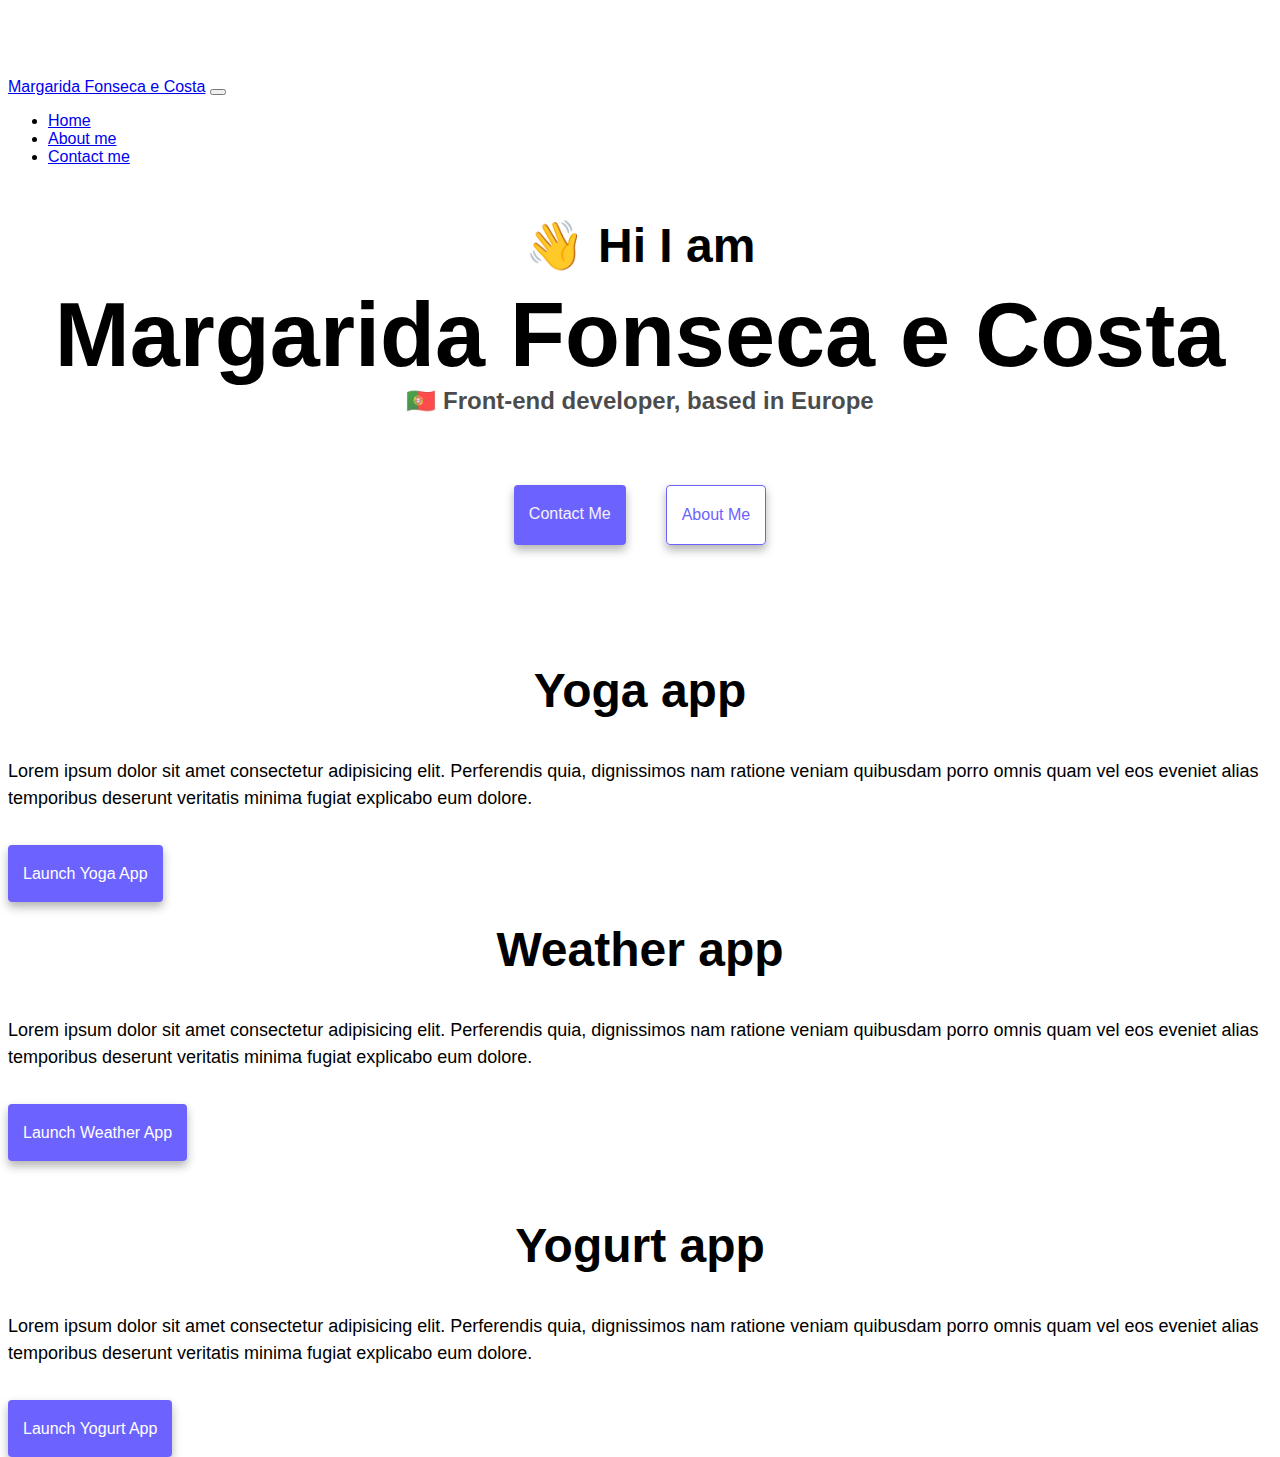
==== index.html @ ad6d13cf "Host the homework" ====
<!DOCTYPE html>
<html lang="en">
  <head>
    <meta charset="UTF-8" />
    <meta http-equiv="X-UA-Compatible" content="IE=edge" />
    <meta name="viewport" content="width=device-width, initial-scale=1.0" />
    <link rel="stylesheet" href="src/styles.css" />
    <link
      href="https://cdn.jsdelivr.net/npm/bootstrap@5.2.3/dist/css/bootstrap.min.css"
      rel="stylesheet"
      integrity="sha384-rbsA2VBKQhggwzxH7pPCaAqO46MgnOM80zW1RWuH61DGLwZJEdK2Kadq2F9CUG65"
      crossorigin="anonymous"
    />
    <script
      src="https://cdn.jsdelivr.net/npm/bootstrap@5.2.3/dist/js/bootstrap.bundle.min.js"
      integrity="sha384-kenU1KFdBIe4zVF0s0G1M5b4hcpxyD9F7jL+jjXkk+Q2h455rYXK/7HAuoJl+0I4"
      crossorigin="anonymous"
    ></script>
    <title>Margarida Fonseca e Costa</title>
  </head>
  <body>
    <nav class="navbar navbar-expand-lg bg-light fixed-top">
      <div class="container">
        <a class="navbar-brand" href="index.html">Margarida Fonseca e Costa</a>
        <button
          class="navbar-toggler"
          type="button"
          data-bs-toggle="collapse"
          data-bs-target="#navbarNav"
          aria-controls="navbarNav"
          aria-expanded="false"
          aria-label="Toggle navigation"
        >
          <span class="navbar-toggler-icon"></span>
        </button>
        <div class="collapse navbar-collapse" id="navbarNav">
          <ul class="navbar-nav">
            <li class="nav-item">
              <a class="nav-link active" aria-current="page" href="index.html"
                >Home</a
              >
            </li>
            <li class="nav-item">
              <a class="nav-link" href="about.html">About me</a>
            </li>
            <li class="nav-item">
              <a class="nav-link" href="about.html#mail">Contact me</a>
            </li>
          </ul>
        </div>
      </div>
    </nav>
    <h2 id="return-top" class="greetings">👋 Hi I am</h2>
    <h1 class="name">Margarida Fonseca e Costa</h1>
    <h3>🇵🇹 Front-end developer, based in Europe</h3>
    <div class="navigation-links">
      <a class="mail-page" href="about.html#mail">Contact Me</a>
      <a class="about-page" href="about.html">About Me</a>
    </div>
    <div class="container">
      <div class="row">
        <div class="col-6 project-images">
          <img
            src="https://31ukq.codesandbox.io/images/yoga.png"
            alt=""
            class="img-fluid"
          />
        </div>
        <div class="col-6 project-description">
          <h2 class="mb-3 app-name">Yoga app</h2>
          <p>
            Lorem ipsum dolor sit amet consectetur adipisicing elit. Perferendis
            quia, dignissimos nam ratione veniam quibusdam porro omnis quam vel
            eos eveniet alias temporibus deserunt veritatis minima fugiat
            explicabo eum dolore.
          </p>
          <a href="index.html#return-top" class="projects-links"
            >Launch Yoga App</a
          >
        </div>
      </div>
      <div class="row mt-5">
        <div class="col-6 project-description">
          <h2 class="mb-3 app-name">Weather app</h2>
          <p>
            Lorem ipsum dolor sit amet consectetur adipisicing elit. Perferendis
            quia, dignissimos nam ratione veniam quibusdam porro omnis quam vel
            eos eveniet alias temporibus deserunt veritatis minima fugiat
            explicabo eum dolore.
          </p>
          <a href="index.html#return-top" class="projects-links"
            >Launch Weather App</a
          >
        </div>
        <div class="col-6 project-images">
          <img
            src="https://31ukq.codesandbox.io/images/weather.png"
            alt=""
            class="img-fluid"
          />
        </div>
      </div>
      <div class="row mt-5">
        <div class="col-6 project-images">
          <img
            src="https://31ukq.codesandbox.io/images/yogurt.png"
            alt=""
            class="img-fluid"
          />
        </div>
        <div class="col-6 project-description">
          <h2 class="mb-3 app-name">Yogurt app</h2>
          <p>
            Lorem ipsum dolor sit amet consectetur adipisicing elit. Perferendis
            quia, dignissimos nam ratione veniam quibusdam porro omnis quam vel
            eos eveniet alias temporibus deserunt veritatis minima fugiat
            explicabo eum dolore.
          </p>
          <a href="index.html#return-top" class="projects-links"
            >Launch Yogurt App</a
          >
        </div>
      </div>
    </div>
  </body>
</html>
---- src/styles.css ----
:root {
  --primary-color: #6c63ff;
  --secondary-color: #f5f2fe;
  --box-shadow: 0 5px 10px rgba(0, 0, 0, 0.3);
}
body {
  padding-top: 70px;
  font-family: sans-serif;
}

h2 {
  font-size: 60px;
  text-align: center;
}

h3 {
  font-size: 24px;
  opacity: 0.7;
  padding-bottom: 10px;
  text-align: center;
  margin: 0;
}

p {
  font-size: 18px;
  line-height: 1.5;
  padding-bottom: 35px;
}
.name {
  font-size: 90px;
  text-align: center;
  margin: 0;
}

.app-name {
  font-size: 48px;
}

.title-page {
  margin-top: 40px;
  font-size: 100px;
  text-align: center;
}

.projects-links {
  background-color: var(--primary-color);
  color: white;
  text-decoration: none;
  padding: 20px 15px;
  border-radius: 4px;
  box-shadow: var(--box-shadow);
}
.greetings {
  font-size: 48px;
  padding: 35px 10px 10px 10px;
  text-align: center;
  margin: 0;
}

.navigation-links {
  display: flex;
  justify-content: center;
  margin-top: 40px;
  padding-bottom: 40px;
}
.mail-page {
  background-color: var(--primary-color);
  color: var(--secondary-color);
  text-decoration: none;
  border: none;
  margin: 20px;
  padding: 20px 15px;
  border-radius: 4px;
  box-shadow: var(--box-shadow);
}
.about-page {
  color: var(--primary-color);
  text-decoration: none;
  border: 1px solid var(--primary-color);
  margin: 20px;
  padding: 20px 15px;
  border-radius: 4px;
  box-shadow: var(--box-shadow);
}

.mail-me {
  display: flex;
  justify-content: center;
  color: var(--primary-color);
  font-size: 28px;
  text-decoration: none;
}
.mail-me:hover {
  text-decoration: underline;
}

.my-description {
  margin: 20px;
  text-align: center;
}

.contact {
  margin-top: 30px;
}

.contact-title {
  font-size: 48px;
}
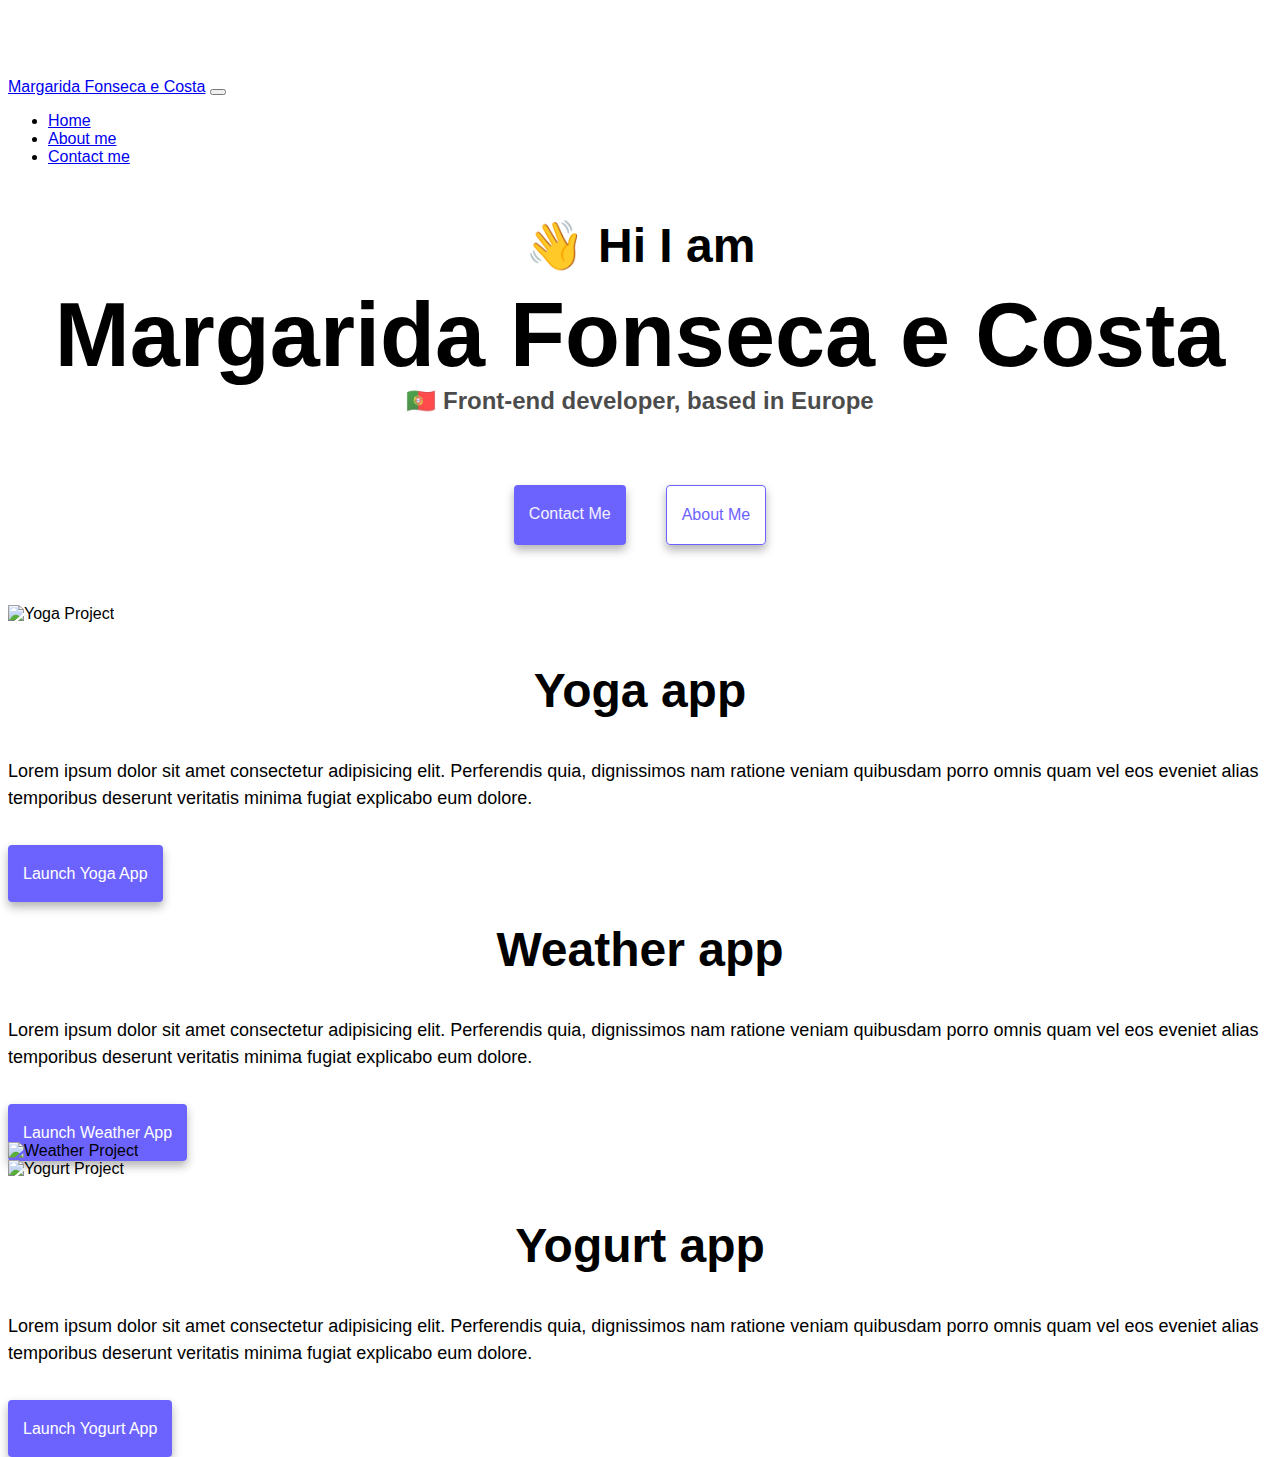
==== commit 709d6306: "SEO applied" ====
--- a/index.html
+++ b/index.html
@@ -4,6 +4,7 @@
     <meta charset="UTF-8" />
     <meta http-equiv="X-UA-Compatible" content="IE=edge" />
     <meta name="viewport" content="width=device-width, initial-scale=1.0" />
+    <meta name="description" content="Margarida Fonseca e Costa - A portfolio of a front-end developer based in Europe ">
     <link rel="stylesheet" href="src/styles.css" />
     <link
       href="https://cdn.jsdelivr.net/npm/bootstrap@5.2.3/dist/css/bootstrap.min.css"
@@ -16,12 +17,12 @@
       integrity="sha384-kenU1KFdBIe4zVF0s0G1M5b4hcpxyD9F7jL+jjXkk+Q2h455rYXK/7HAuoJl+0I4"
       crossorigin="anonymous"
     ></script>
-    <title>Margarida Fonseca e Costa</title>
+    <title>Front-end developer - Margarida Fonseca e Costa</title>
   </head>
   <body>
     <nav class="navbar navbar-expand-lg bg-light fixed-top">
       <div class="container">
-        <a class="navbar-brand" href="index.html">Margarida Fonseca e Costa</a>
+        <a class="navbar-brand" href="index.html" title="Homepage">Margarida Fonseca e Costa</a>
         <button
           class="navbar-toggler"
           type="button"
@@ -36,15 +37,15 @@
         <div class="collapse navbar-collapse" id="navbarNav">
           <ul class="navbar-nav">
             <li class="nav-item">
-              <a class="nav-link active" aria-current="page" href="index.html"
+              <a class="nav-link active" aria-current="page" href="index.html" title="Homepage"
                 >Home</a
               >
             </li>
             <li class="nav-item">
-              <a class="nav-link" href="about.html">About me</a>
+              <a class="nav-link" href="about.html" title="About Margarida Costa">About me</a>
             </li>
             <li class="nav-item">
-              <a class="nav-link" href="about.html#mail">Contact me</a>
+              <a class="nav-link" href="about.html#mail" title="Contact Margarida Costa">Contact me</a>
             </li>
           </ul>
         </div>
@@ -54,15 +55,15 @@
     <h1 class="name">Margarida Fonseca e Costa</h1>
     <h3>🇵🇹 Front-end developer, based in Europe</h3>
     <div class="navigation-links">
-      <a class="mail-page" href="about.html#mail">Contact Me</a>
-      <a class="about-page" href="about.html">About Me</a>
+      <a class="mail-page" href="about.html#mail" title="Contact Margarida Costa">Contact Me</a>
+      <a class="about-page" href="about.html" title="About Margarida Costa">About Me</a>
     </div>
     <div class="container">
       <div class="row">
         <div class="col-6 project-images">
           <img
             src="https://31ukq.codesandbox.io/images/yoga.png"
-            alt=""
+            alt="Yoga Project"
             class="img-fluid"
           />
         </div>
@@ -74,7 +75,7 @@
             eos eveniet alias temporibus deserunt veritatis minima fugiat
             explicabo eum dolore.
           </p>
-          <a href="index.html#return-top" class="projects-links"
+          <a href="index.html#return-top" class="projects-links" title="Yoga Project"
             >Launch Yoga App</a
           >
         </div>
@@ -88,14 +89,14 @@
             eos eveniet alias temporibus deserunt veritatis minima fugiat
             explicabo eum dolore.
           </p>
-          <a href="index.html#return-top" class="projects-links"
+          <a href="index.html#return-top" class="projects-links" title="Weather Project"
             >Launch Weather App</a
           >
         </div>
         <div class="col-6 project-images">
           <img
             src="https://31ukq.codesandbox.io/images/weather.png"
-            alt=""
+            alt="Weather Project"
             class="img-fluid"
           />
         </div>
@@ -104,7 +105,7 @@
         <div class="col-6 project-images">
           <img
             src="https://31ukq.codesandbox.io/images/yogurt.png"
-            alt=""
+            alt="Yogurt Project"
             class="img-fluid"
           />
         </div>
@@ -116,7 +117,7 @@
             eos eveniet alias temporibus deserunt veritatis minima fugiat
             explicabo eum dolore.
           </p>
-          <a href="index.html#return-top" class="projects-links"
+          <a href="index.html#return-top" class="projects-links" title="Yogurt Project"
             >Launch Yogurt App</a
           >
         </div>
